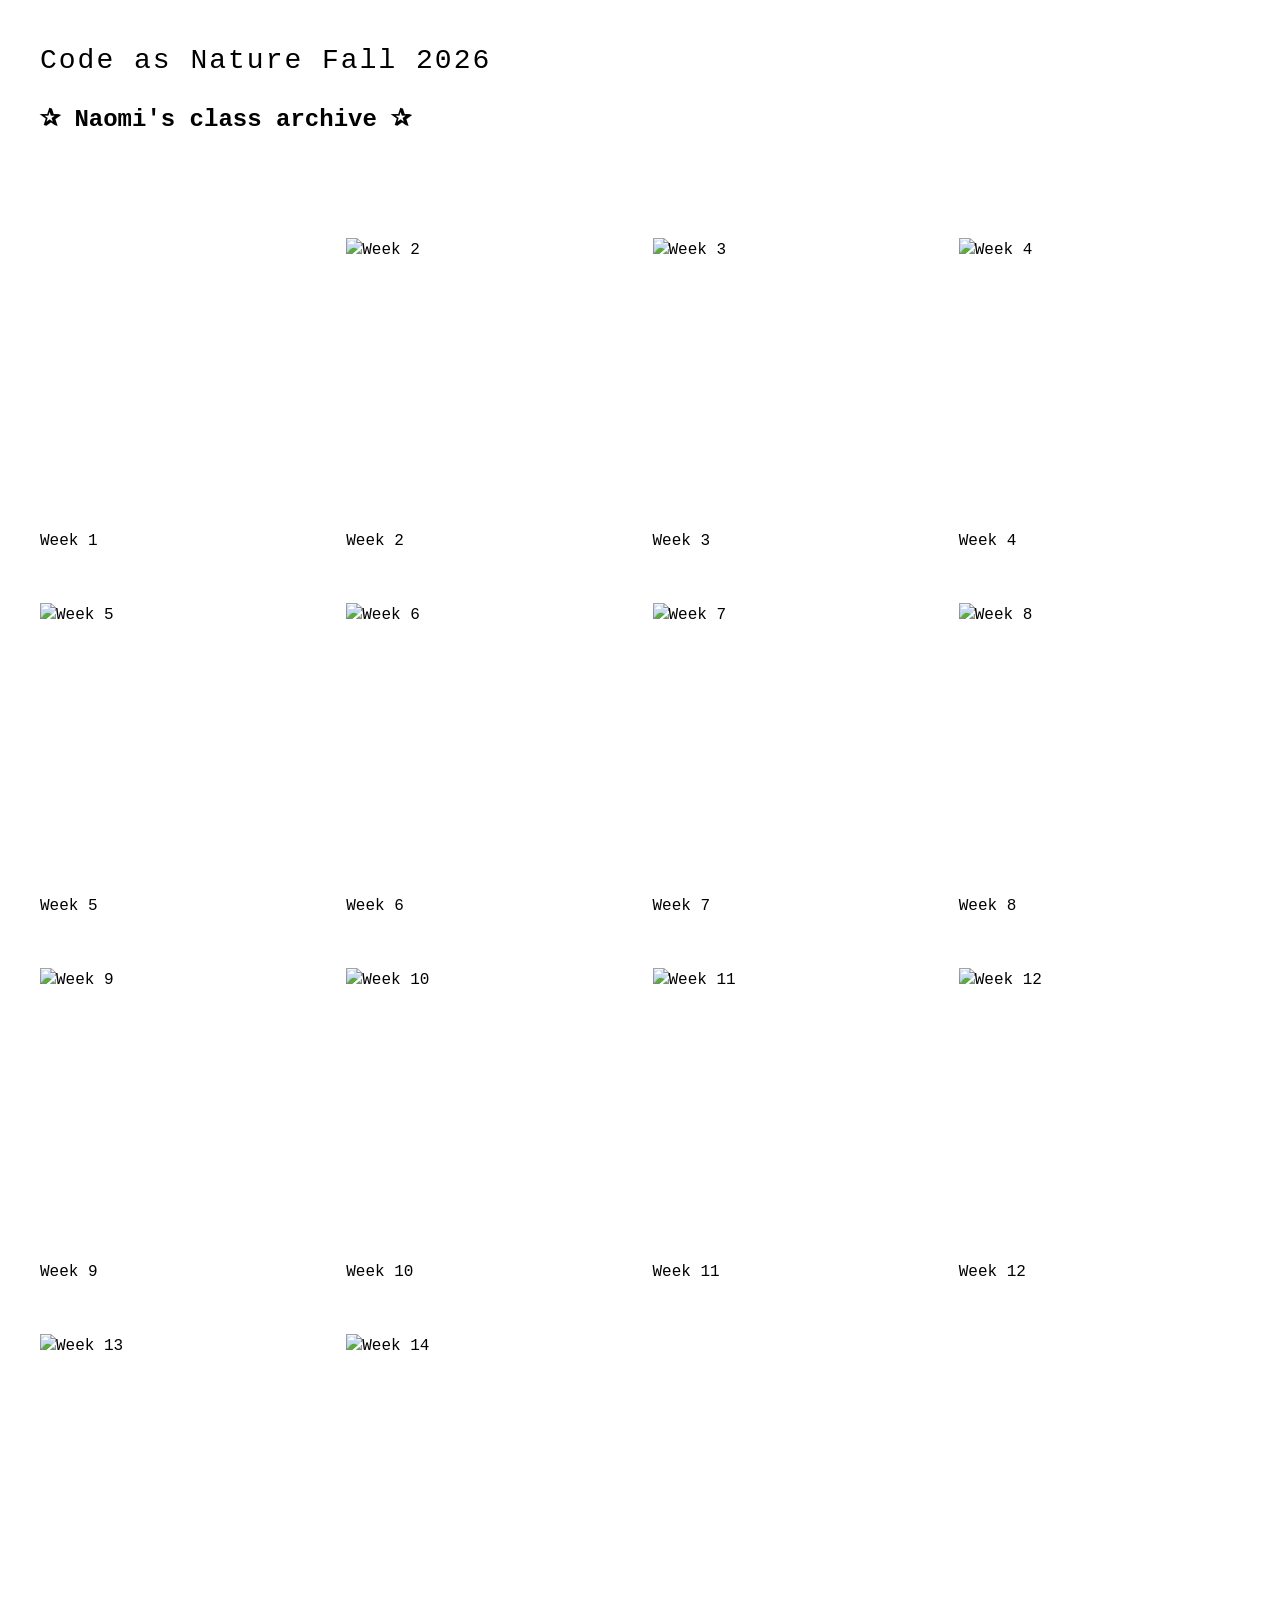
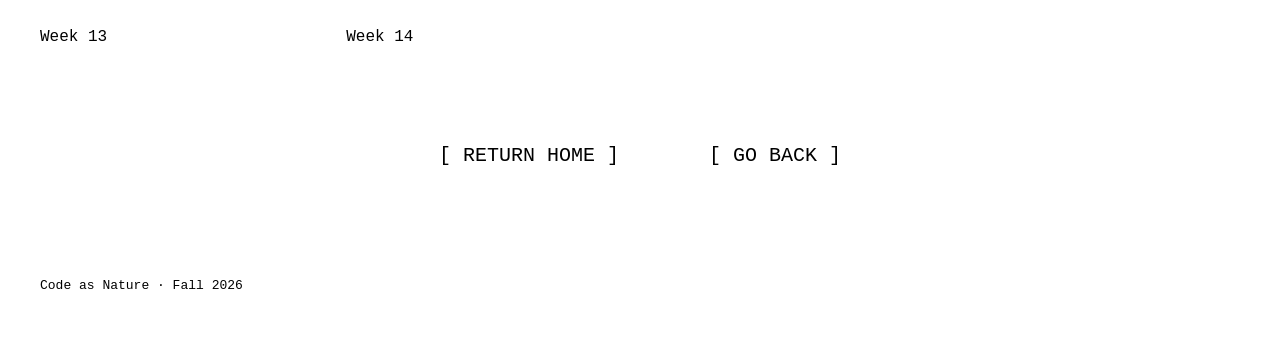
==== index.html @ 8f1b197c "first commit" ====
<!DOCTYPE html>
<html lang="en">

<head>

  <!-- ========================================
       PAGE SETTINGS
       Information for the browser about this page
  ======================================== -->

  <!--
  UTF-8 tells the browser how to read text characters correctly.
  This allows characters such as ä, é, €, →, etc. to display properly.
  -->
  <meta charset="UTF-8">

  <!--
  Makes the website resize correctly on different screen sizes,
  including phones and tablets.
  -->
  <meta name="viewport" content="width=device-width, initial-scale=1.0">

  <!--
  <title> is the name displayed in the browser tab.
  It does not normally appear on the webpage itself.
  -->
  <title>Code as Nature · Fall 2026</title>

  <!--
  <link> connects this HTML page to another file.

  href tells the browser WHERE that file is located.

  Here we are loading style.css from the same folder as index.html.
  This CSS file controls the visual appearance of the page.
  -->
  <link rel="stylesheet" href="style.css">

</head>


<body>


  <!-- ========================================
       HEADER
       <header> contains introductory information
       at the beginning of the page.

       It often contains a title, logo, description,
       or navigation.
  ======================================== -->

  <header>

    <!-- <h1> is the main heading of the page -->
    <h1>Code as Nature Fall 2026</h1>

    <!-- <h2> is a secondary heading -->
    <h2>✰ Naomi's class archive ✰</h2>

  </header>


  <!-- ========================================
       MAIN CONTENT

       <main> contains the primary content of the page.

       A page normally has one main section.
  ======================================== -->

  <main>


    <!-- ========================================
         WEEK GRID

         <div> is a general container used to group
         elements together.

         class="week-grid" gives this container a name
         that our CSS can use to style it as a grid.
    ======================================== -->

    <div class="week-grid">


      <!-- ========================================
           WEEK 1
      ======================================== -->

      <!--
      <a> creates a link.

      href means "hypertext reference."
      It tells the browser WHERE to go when the link is clicked.

      Here the browser:
      1. enters the folder "week1"
      2. opens the file "index.html"

      class="week" does NOT control where the link goes.
      It gives the element a name that CSS can use to style it.
      -->

      <a href="week1/index.html" class="week">


        <!--
        <iframe> displays another webpage INSIDE this webpage.

        src tells the browser which page should appear inside it.

        Here we are displaying week1/preview.html.

        That preview page runs the Week 1 p5.js sketch, so this
        grid square contains a live version of the sketch instead
        of a saved image.

        tabindex="-1" prevents the iframe from becoming part of
        keyboard navigation.
        -->

        <iframe
          src="week1/preview.html"
          class="week-preview"
          tabindex="-1">
        </iframe>

        <!-- <h2> is a secondary heading -->
        <h2>Week 1</h2>

      </a>


      <!-- ========================================
           WEEK 2
      ======================================== -->

      <a href="week2/index.html" class="week">

        <!--
        <img> places an image on the webpage.

        src tells the browser WHERE to find the image.

        Here:
        images/week2.jpg

        means:
        1. enter the "images" folder
        2. find the file "week2.jpg"

        alt provides a text description of the image.
        It is used by screen readers for accessibility
        and can appear if the image cannot be loaded.
        -->

        <img src="images/week2.jpg" alt="Week 2">

        <h2>Week 2</h2>

      </a>


      <!-- ========================================
           WEEK 3
      ======================================== -->

      <a href="week3/index.html" class="week">

        <img src="images/week3.jpg" alt="Week 3">

        <h2>Week 3</h2>

      </a>


      <!-- ========================================
           WEEK 4
      ======================================== -->

      <a href="week4/index.html" class="week">

        <img src="images/week4.jpg" alt="Week 4">

        <h2>Week 4</h2>

      </a>


      <!-- ========================================
           WEEK 5
      ======================================== -->

      <a href="week5/index.html" class="week">

        <img src="images/week5.jpg" alt="Week 5">

        <h2>Week 5</h2>

      </a>


      <!-- ========================================
           WEEK 6
      ======================================== -->

      <a href="week6/index.html" class="week">

        <img src="images/week6.jpg" alt="Week 6">

        <h2>Week 6</h2>

      </a>


      <!-- ========================================
           WEEK 7
      ======================================== -->

      <a href="week7/index.html" class="week">

        <img src="images/week7.jpg" alt="Week 7">

        <h2>Week 7</h2>

      </a>


      <!-- ========================================
           WEEK 8
      ======================================== -->

      <a href="week8/index.html" class="week">

        <img src="images/week8.jpg" alt="Week 8">

        <h2>Week 8</h2>

      </a>


      <!-- ========================================
           WEEK 9
      ======================================== -->

      <a href="week9/index.html" class="week">

        <img src="images/week9.jpg" alt="Week 9">

        <h2>Week 9</h2>

      </a>


      <!-- ========================================
           WEEK 10
      ======================================== -->

      <a href="week10/index.html" class="week">

        <img src="images/week10.jpg" alt="Week 10">

        <h2>Week 10</h2>

      </a>


      <!-- ========================================
           WEEK 11
      ======================================== -->

      <a href="week11/index.html" class="week">

        <img src="images/week11.jpg" alt="Week 11">

        <h2>Week 11</h2>

      </a>


      <!-- ========================================
           WEEK 12
      ======================================== -->

      <a href="week12/index.html" class="week">

        <img src="images/week12.jpg" alt="Week 12">

        <h2>Week 12</h2>

      </a>


      <!-- ========================================
           WEEK 13
      ======================================== -->

      <a href="week13/index.html" class="week">

        <img src="images/week13.jpg" alt="Week 13">

        <h2>Week 13</h2>

      </a>


      <!-- ========================================
           WEEK 14
      ======================================== -->

      <a href="week14/index.html" class="week">

        <img src="images/week14.jpg" alt="Week 14">

        <h2>Week 14</h2>

      </a>


    </div>

  </main>


  <!-- ========================================
       NAVIGATION

       <nav> groups links that help visitors move
       around the website.

       Navigation does NOT have to be at the bottom.

       A <nav> could appear:
       - inside the header
       - above the main content
       - in a sidebar
       - at the bottom
       - inside a footer

       We are placing this navigation near the bottom
       because we want these controls at the end of
       every page.
  ======================================== -->

  <nav class="page-nav">


    <!--
    <a> creates a link.

    href="index.html" tells the browser to open
    the index.html file in the current folder.

    Because this is already the homepage, this link
    simply reloads the homepage.
    -->

    <a href="index.html">[ RETURN HOME ]</a>


    <!--
    This link uses JavaScript instead of a file path.

    history.back() tells the browser to return to
    the previous page in its browsing history.
    -->

    <a href="javascript:history.back()">[ GO BACK ]</a>


  </nav>


  <!-- ========================================
       FOOTER

       <footer> contains information that belongs
       at the end of the page.

       A footer is NOT the same thing as navigation.

       Footers often contain:
       - credits
       - dates
       - copyright information
       - contact information
       - additional links

       A footer CAN contain navigation, but it
       doesn't have to.
  ======================================== -->

  <footer>

    <!-- <p> creates a paragraph -->
    <p>Code as Nature · Fall 2026</p>

  </footer>


</body>

</html>
---- style.css ----
/* ========================================
   CUSTOM FONT

   @font-face allows us to load a font file that is
   stored inside our own website.

   This section is currently commented out, so the
   browser ignores it.

   To use it:
   1. Put a .woff2 font inside the "fonts" folder.
   2. Replace MyFont.woff2 with its filename.
   3. Remove the /* and * / surrounding this section.

   font-family: The name we want to use for this font in our CSS
   src: Where the actual font file is located
======================================== */

/*
@font-face {

  font-family: "MyFont";
  src: url("fonts/MyFont.woff2") format("woff2");
  font-weight: normal;
  font-style: normal;
}
*/


/* ========================================
   GLOBAL

   These rules affect the entire website.
======================================== */


/*
* means ALL elements on the page.

box-sizing: border-box makes width and height easier
to understand because padding and borders are included
inside the dimensions we specify.
*/

* {
  box-sizing: border-box;
}


/*
body represents the visible contents of the webpage.

These properties establish the basic appearance that
the rest of the website inherits.
*/

body {

  /* Remove the browser's default margin */
  margin: 0;

  /* Page colors */
  background: white;
  color: black;

  /*
  font-family lists fonts in order of preference.

  The browser first tries Courier New.
  If it is unavailable, it tries Courier.
  "monospace" is the final generic fallback.
  */
  font-family: "Courier New", Courier, monospace;

  font-size: 16px;

  /*
  line-height controls the vertical distance
  between lines of text.
  */
  line-height: 1.5;
}


/* ========================================
   LINKS

   <a> elements create links in HTML.
======================================== */

a {

  /* Link text color */
  color: black;

  /* Remove the default underline */
  text-decoration: none;
}


/*
:hover applies these styles only while
the mouse is positioned over the link.
*/

a:hover {
  background: black;
  color: white;
}


/* ========================================
   HEADER

   These styles apply to the <header>
   section of our HTML.
======================================== */

header {

  /*
  padding creates space INSIDE an element,
  between its content and its edges.
  */
  padding: 40px;
}


/*
This specifically selects an <h1> that is
inside a <header>.
*/

header h1 {

  /* Remove the heading's default margin */
  margin: 0;

  font-size: 28px;
  font-weight: normal;

  /* Adds space between individual letters */
  letter-spacing: 2px;
}


/*
This selects paragraphs inside the header.
*/

header p {

  /*
  margin values go:
  TOP RIGHT BOTTOM LEFT
  */

  margin: 10px 0 0 0;
}


/* ========================================
   MAIN

   <main> contains the primary content
   of each page.
======================================== */

main {
  padding: 40px;
}


/* ========================================
   WEEK GRID

   This controls the project grid on
   the homepage.
======================================== */

.week-grid {

  /*
  display: grid turns this container into
  a CSS Grid layout.
  */

  display: grid;

  /*
  Create 4 columns of equal width.

  1fr means one fraction of the available space.

  repeat(4, 1fr) therefore means:

  1fr 1fr 1fr 1fr
  */

  grid-template-columns: repeat(4, 1fr);

  /*
  gap controls the space between grid items.

  50px = vertical gap
  25px = horizontal gap
  */

  gap: 50px 25px;
}


/* ========================================
   INDIVIDUAL WEEK
======================================== */

.week {

  /*
  Makes the link behave like a block,
  allowing it to contain the entire image
  and title as one clickable area.
  */

  display: block;
}


/* ========================================
   WEEK IMAGES

   This selects <img> elements that are
   inside an element with class="week".
======================================== */

.week img {

  display: block;

  /*
  Fill the entire width of the grid cell.
  */

  width: 100%;

  /*
  Keep the image container square.

  1 / 1 means:
  width and height have the same proportion.
  */

  aspect-ratio: 1 / 1;

  /*
  Fill the square without stretching the image.
  Parts of the image may be cropped.
  */

  object-fit: cover;
}


/* ========================================
   LIVE WEEK PREVIEW

   Week 1 uses an <iframe> instead of an image.

   The iframe loads preview.html, which runs
   the actual p5.js sketch inside the grid.
======================================== */

.week-preview {

  width: 100%;

  /* Make the preview square */
  aspect-ratio: 1 / 1;

  /* Remove the iframe's default border */
  border: none;

  display: block;

  /*
  Ignore mouse interaction inside the iframe.

  This allows the entire grid item to remain
  clickable instead of the miniature sketch
  capturing the mouse.
  */

  pointer-events: none;
}

/* ========================================
   SKETCH PREVIEW PAGE
======================================== */

.preview-page {
  margin: 0;
  padding: 0;

  width: 100vw;
  height: 100vh;

  overflow: hidden;

  display: flex;
  justify-content: center;
  align-items: center;
}

.preview-page canvas {
  display: block;
}

/* ========================================
   WEEK TITLES
======================================== */

.week h2 {

  margin: 10px 0 0 0;

  font-size: 16px;
  font-weight: normal;
}


/* ========================================
   WEEK HOVER EFFECTS
======================================== */


/*
The week itself should remain transparent
when hovered.
*/

.week:hover {
  background: transparent;
}


/*
Fade the image when the mouse is over
the week project.
*/

.week:hover img {
  opacity: 0.5;
}


/*
Change the title to white text on black
when the week is hovered.
*/

.week:hover h2 {

  background: black;
  color: white;

  /*
  inline-block makes the black background
  only as wide as the text instead of
  filling the entire grid cell.
  */

  display: inline-block;
}


/* ========================================
   FOOTER

   Controls the appearance of the <footer>.

   The footer contains information belonging
   at the end of the page, such as credits,
   dates, copyright, or additional links.

   It is separate from our navigation.
======================================== */

footer {

  padding: 40px;

  font-size: 13px;
}


/* ========================================
   PAGE NAVIGATION

   .page-nav styles any HTML element with
   class="page-nav".

   In our HTML we use:

   <nav class="page-nav">

   Navigation can appear anywhere on a webpage.
   We happen to place ours near the bottom.
======================================== */

.page-nav {

  /*
  Flexbox arranges the navigation links
  next to each other.
  */

  display: flex;

  /* Center them horizontally */
  justify-content: center;

  /* Space between the links */
  gap: 80px;

  /* Space around the navigation */
  padding: 50px 20px;

  font-size: 20px;
}


/*
Add a little internal space around
each navigation link.
*/

.page-nav a {
  padding: 2px 5px;
}


/* ========================================
   404 PAGE

   These styles are specific to elements
   used by 404.html.
======================================== */


/*
.error-page means:

Any HTML element with:

class="error-page"

In 404.html this class is attached to <body>.
*/

.error-page {

  /*
  Hide anything that extends beyond the
  page horizontally.
  */

  overflow-x: hidden;
}


/* ========================================
   ERROR CONTAINER
======================================== */

.error-container {

  /*
  100vh means 100% of the viewport height.

  The container will therefore be at least
  as tall as the browser window.
  */

  min-height: 100vh;

  /*
  Flexbox is used here to position the
  contents of the error page.
  */

  display: flex;

  /*
  Stack the elements vertically instead
  of horizontally.
  */

  flex-direction: column;

  /* Center horizontally */
  align-items: center;

  /* Center vertically */
  justify-content: center;

  padding: 40px;
}


/* ========================================
   ASCII IMAGE

   This styles the <pre class="ascii">
   element in 404.html.
======================================== */

.ascii {

  margin: 0;

  /*
  ASCII art requires a monospace font because
  every character needs to occupy the same width.
  */

  font-family: "Courier New", Courier, monospace;

  /*
  clamp() creates a responsive value.

  5px = smallest allowed size
  0.72vw = preferred size based on window width
  12px = largest allowed size
  */

  font-size: clamp(5px, 0.72vw, 12px);

  line-height: 1.15;

  /*
  Preserve all spaces and line breaks.

  This is essential for ASCII art.
  */

  white-space: pre;

  /*
  Disable special font combinations that could
  change the spacing between ASCII characters.
  */

  font-variant-ligatures: none;

  letter-spacing: 0;

  /*
  Slightly compress the ASCII art horizontally.
  */

  transform: scaleX(0.9);

  /*
  Scale from the center instead of one side.
  */

  transform-origin: center;
}


/* ========================================
   ERROR MESSAGE
======================================== */

.error-message {

  margin-top: 80px;

  text-align: center;
}


.error-message h1 {

  margin: 0;

  font-size: 26px;
  font-weight: normal;

  letter-spacing: 2px;
}


.error-message p {

  margin-top: 45px;

  line-height: 1.7;
}


/* ========================================
   RESPONSIVE DESIGN: TABLET

   @media allows CSS rules to change depending
   on the size of the browser window.

   These rules activate when the browser
   becomes 900px wide or smaller.
======================================== */

@media (max-width: 900px) {

  /*
  Change the homepage from four columns
  to two columns.
  */

  .week-grid {
    grid-template-columns: repeat(2, 1fr);
  }

}


/* ========================================
   RESPONSIVE DESIGN: PHONE

   These rules activate when the browser
   becomes 500px wide or smaller.
======================================== */

@media (max-width: 500px) {


  /*
  Reduce the amount of empty space around
  major sections on small screens.
  */

  header,
  main,
  footer {
    padding: 20px;
  }


  /*
  Change the homepage grid to one column.
  */

  .week-grid {
    grid-template-columns: 1fr;
  }


  /* Reduce spacing around the error page */

  .error-container {
    padding: 20px;
  }


  /*
  Stack navigation links vertically instead
  of placing them next to each other.
  */

  .page-nav {
    flex-direction: column;
    align-items: center;
    gap: 15px;
  }

}
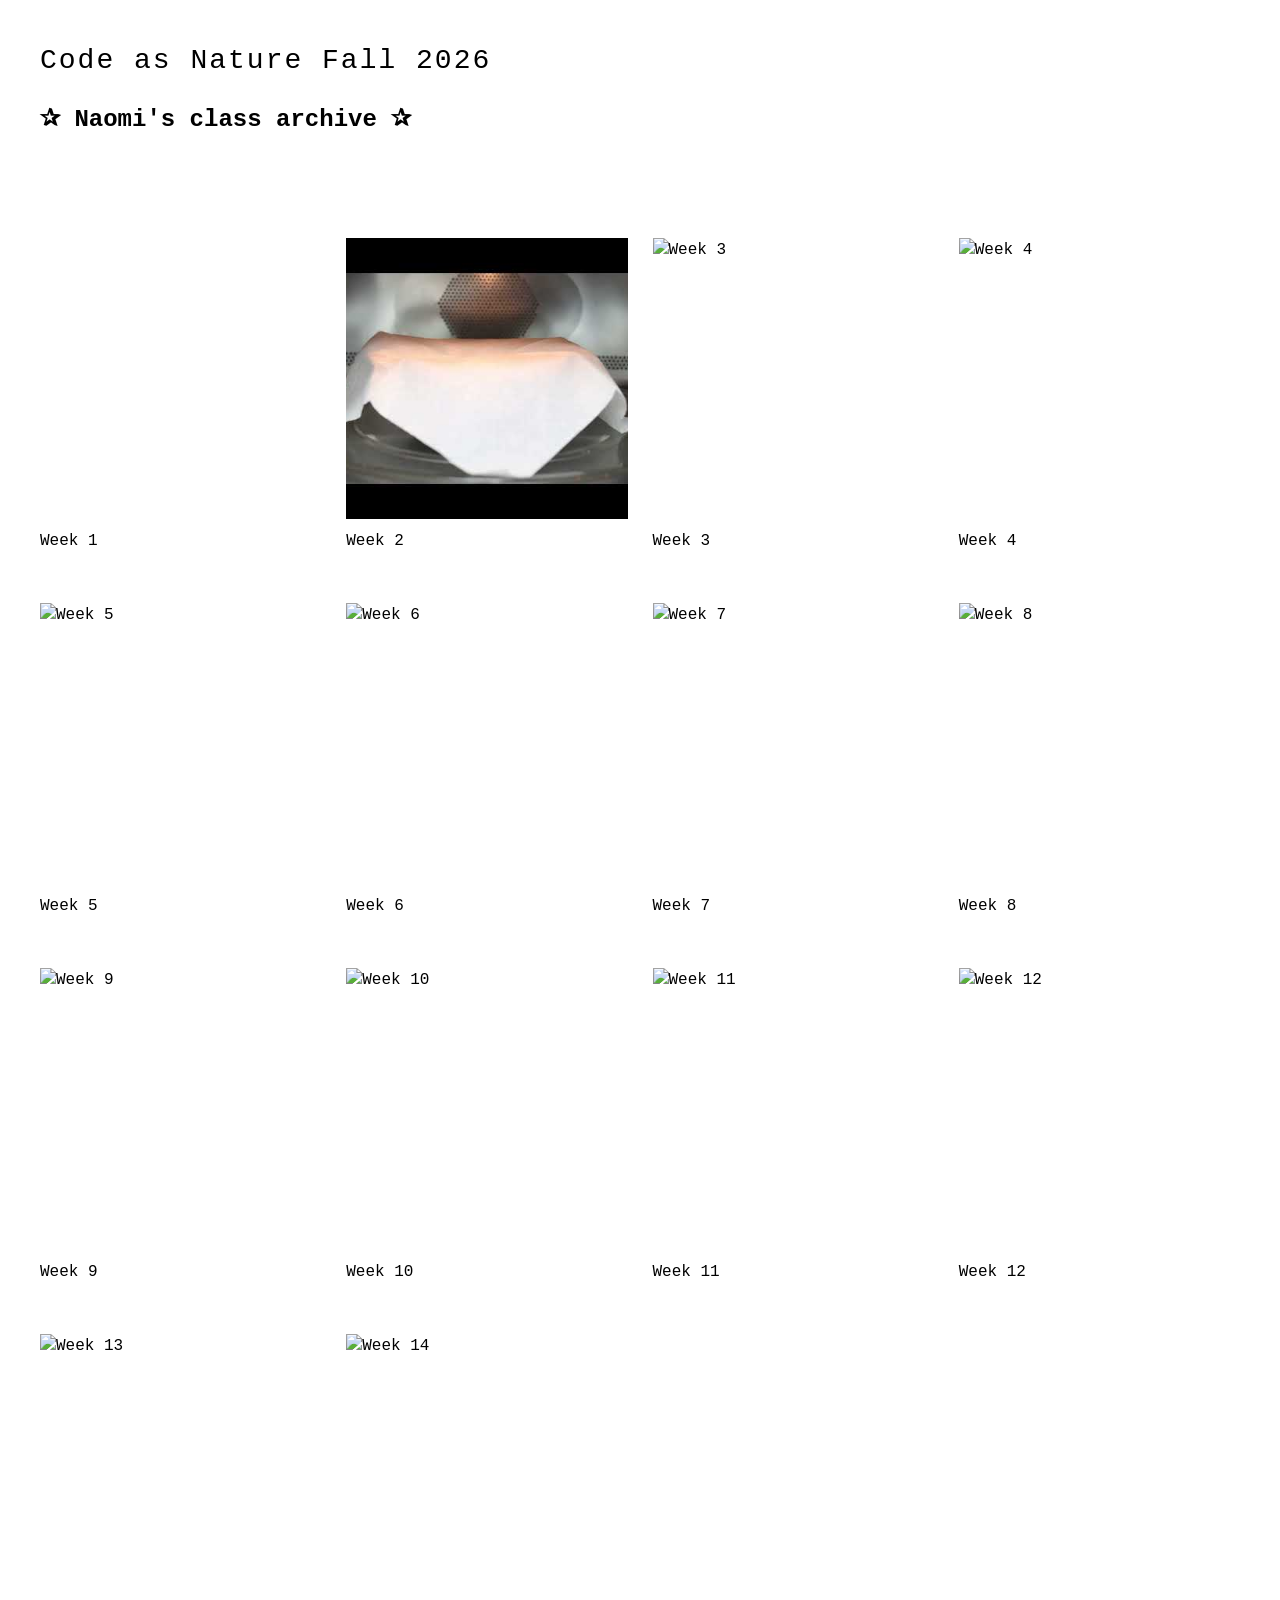
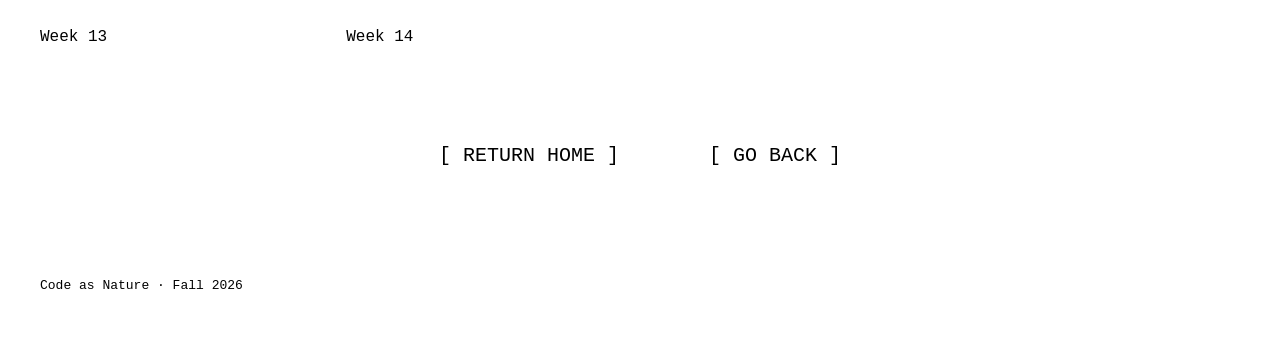
==== commit b7a51bbb: "adding correct image link to week 2" ====
--- a/index.html
+++ b/index.html
@@ -157,7 +157,7 @@
         and can appear if the image cannot be loaded.
         -->
 
-        <img src="images/week2.jpg" alt="Week 2">
+        <img src="images/week2-thumb.jpg" alt="Week 2">
 
         <h2>Week 2</h2>
 
--- a/style.css
+++ b/style.css
@@ -672,4 +672,21 @@
     gap: 15px;
   }
 
-}+}
+
+.video-wrapper {
+  position: relative;
+  width: 100%;
+  max-width: 1200px;   /* increase or decrease to change the size */
+  aspect-ratio: 16 / 9;
+  margin: 0 auto;      /* centers the video */
+}
+
+.video-wrapper iframe {
+  position: absolute;
+  inset: 0;
+  width: 100%;
+  height: 100%;
+}
+
+/* everything is one push behind????? */
